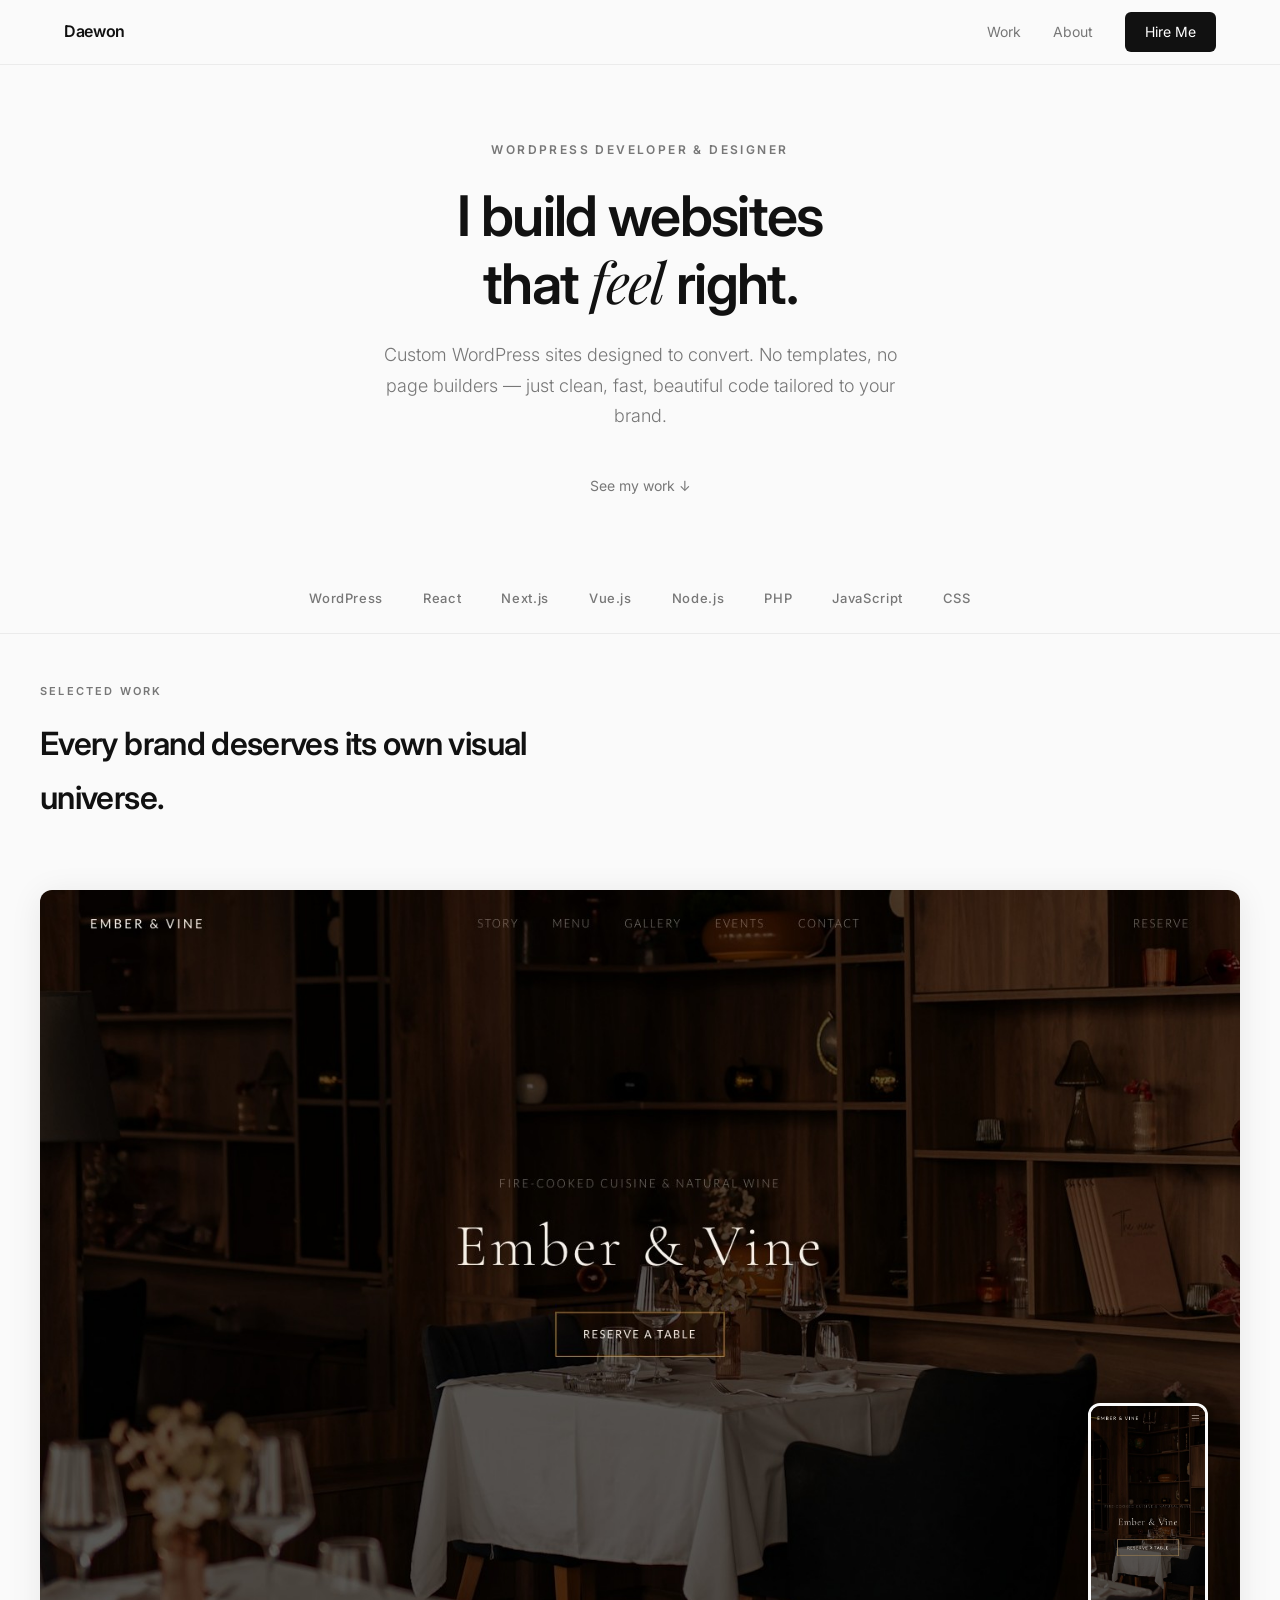
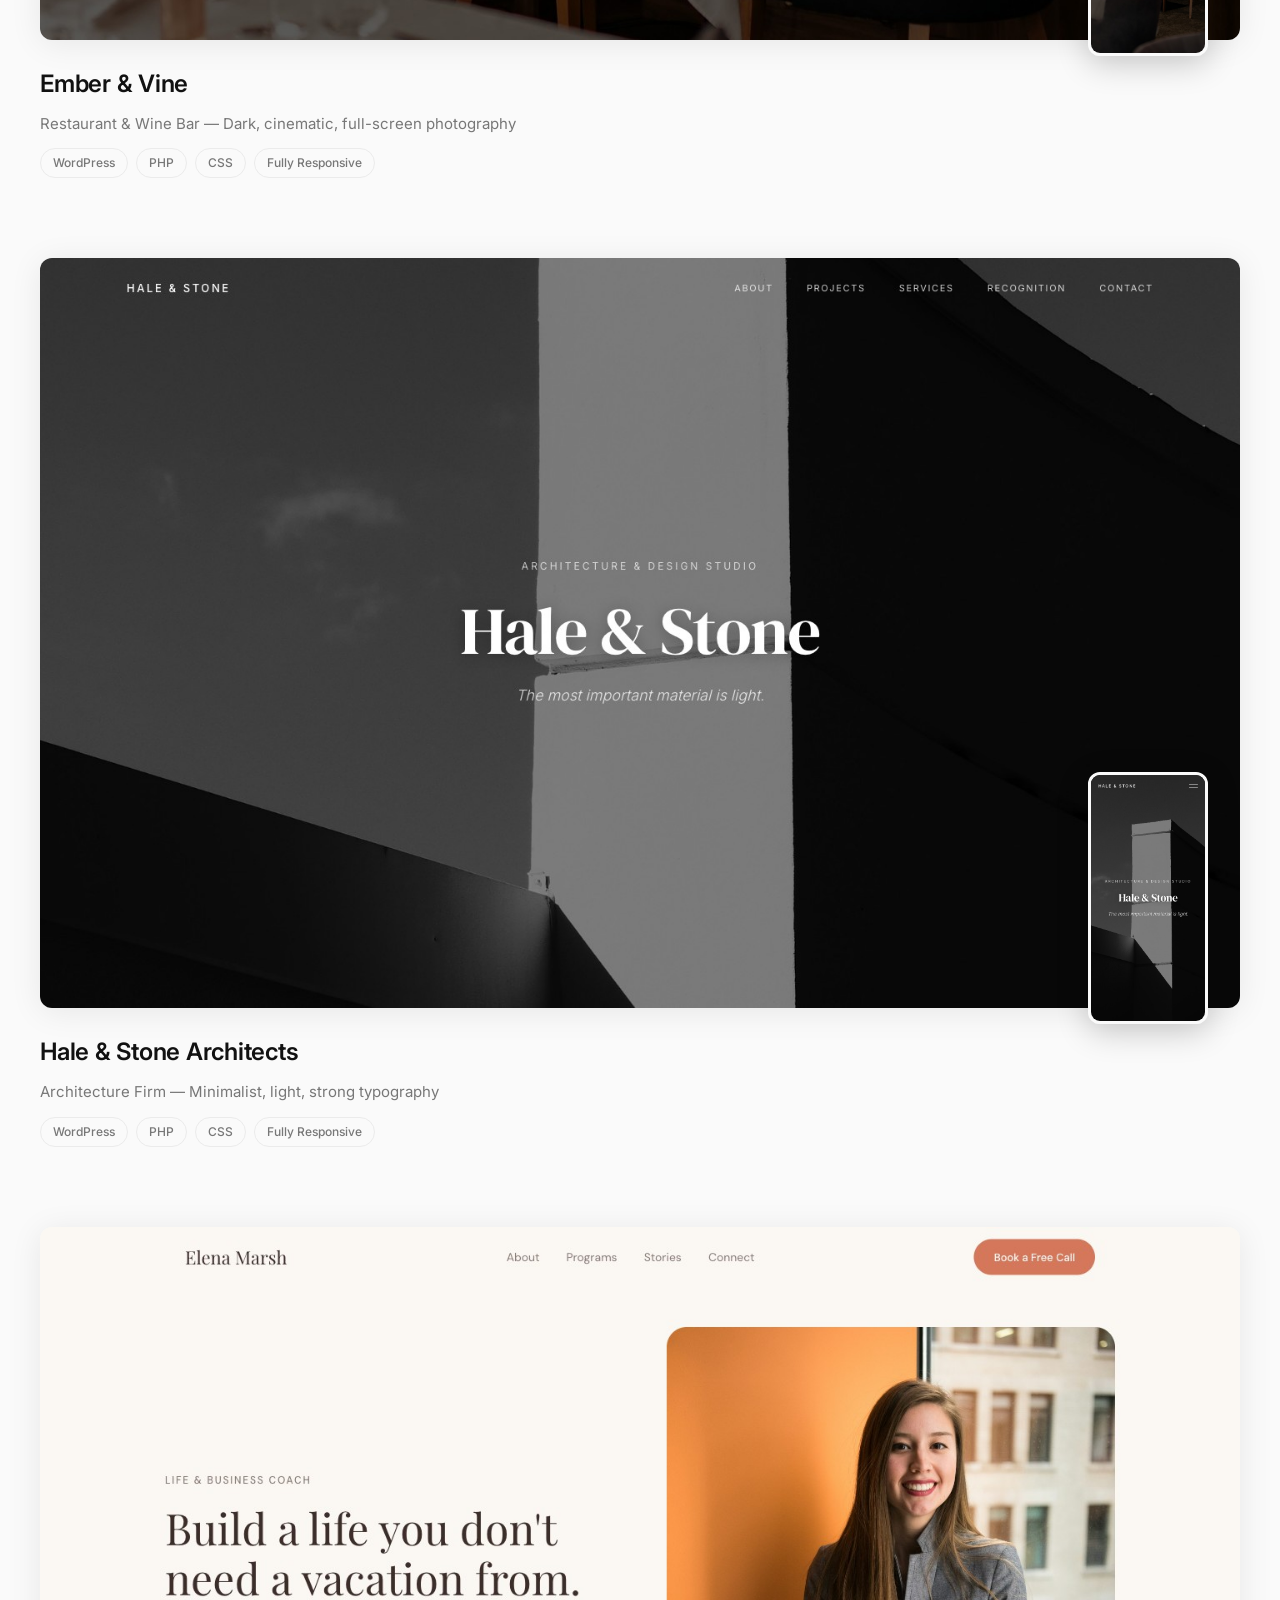
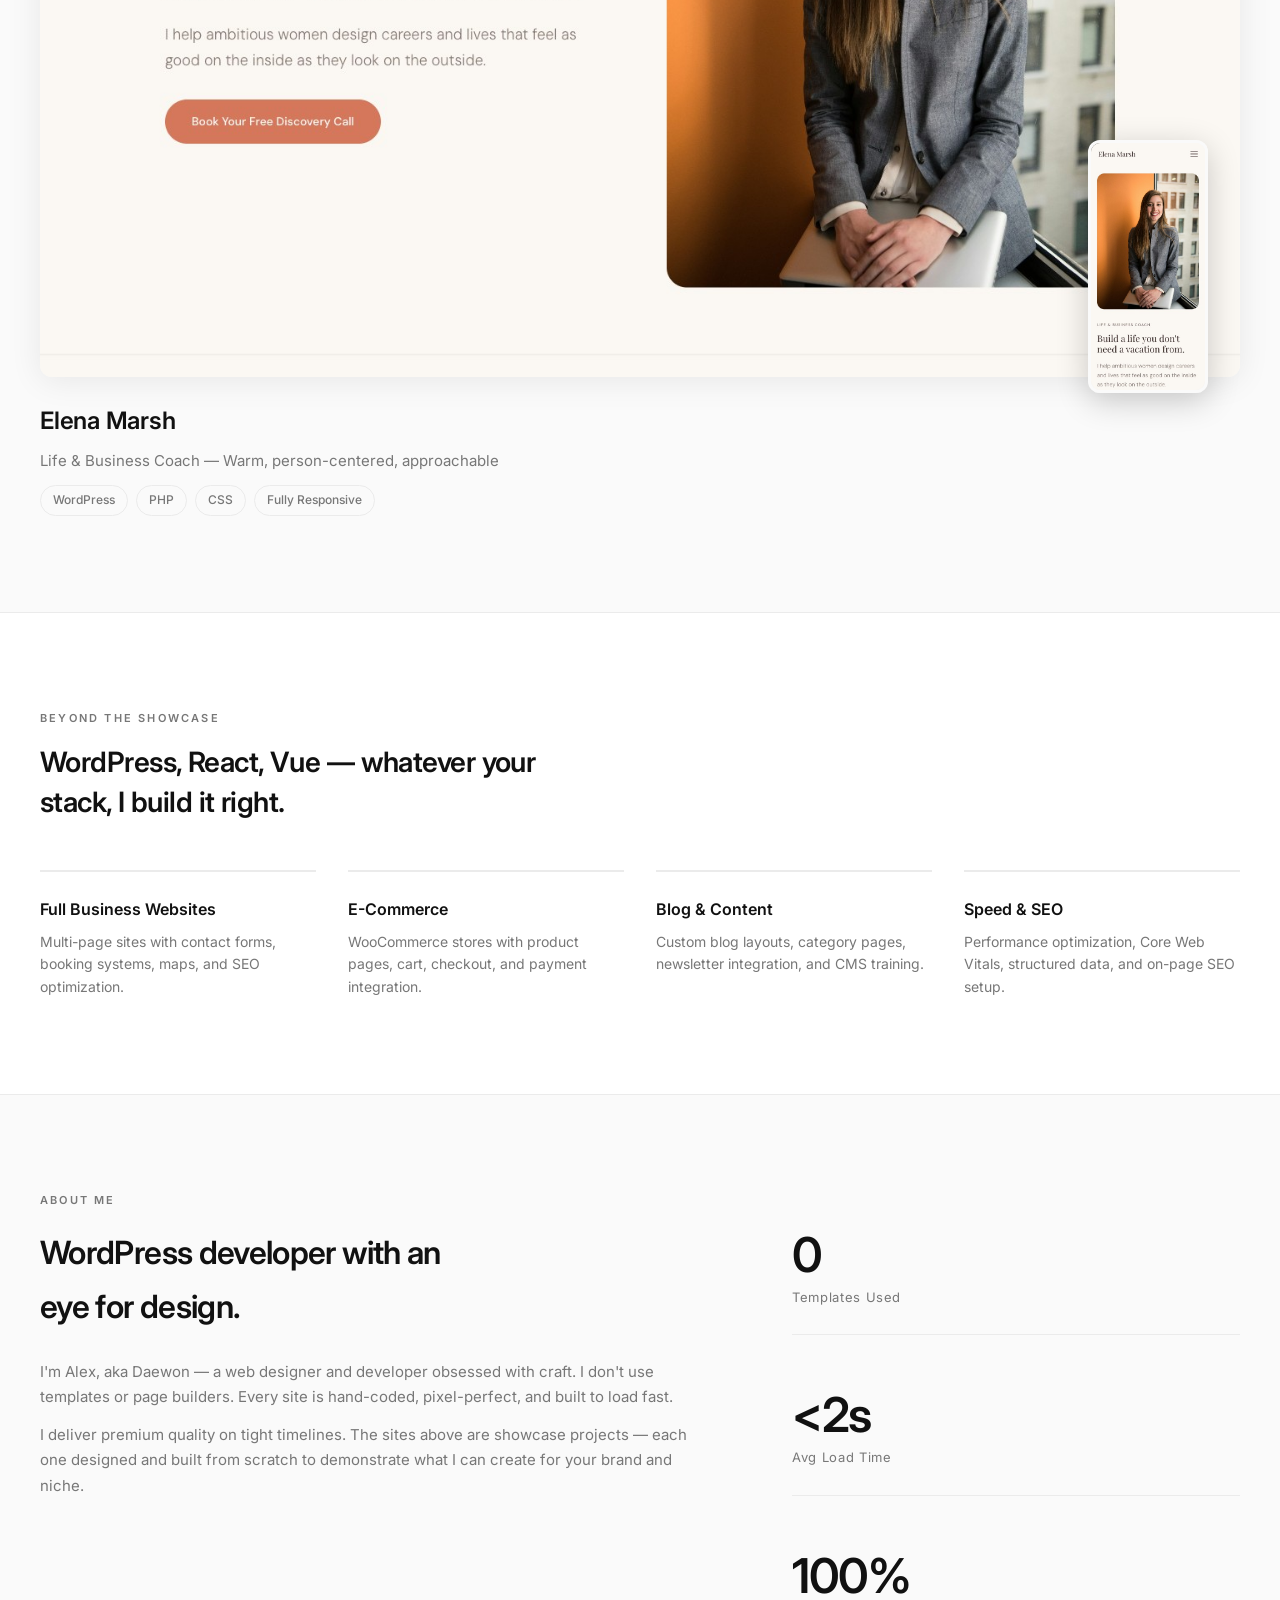
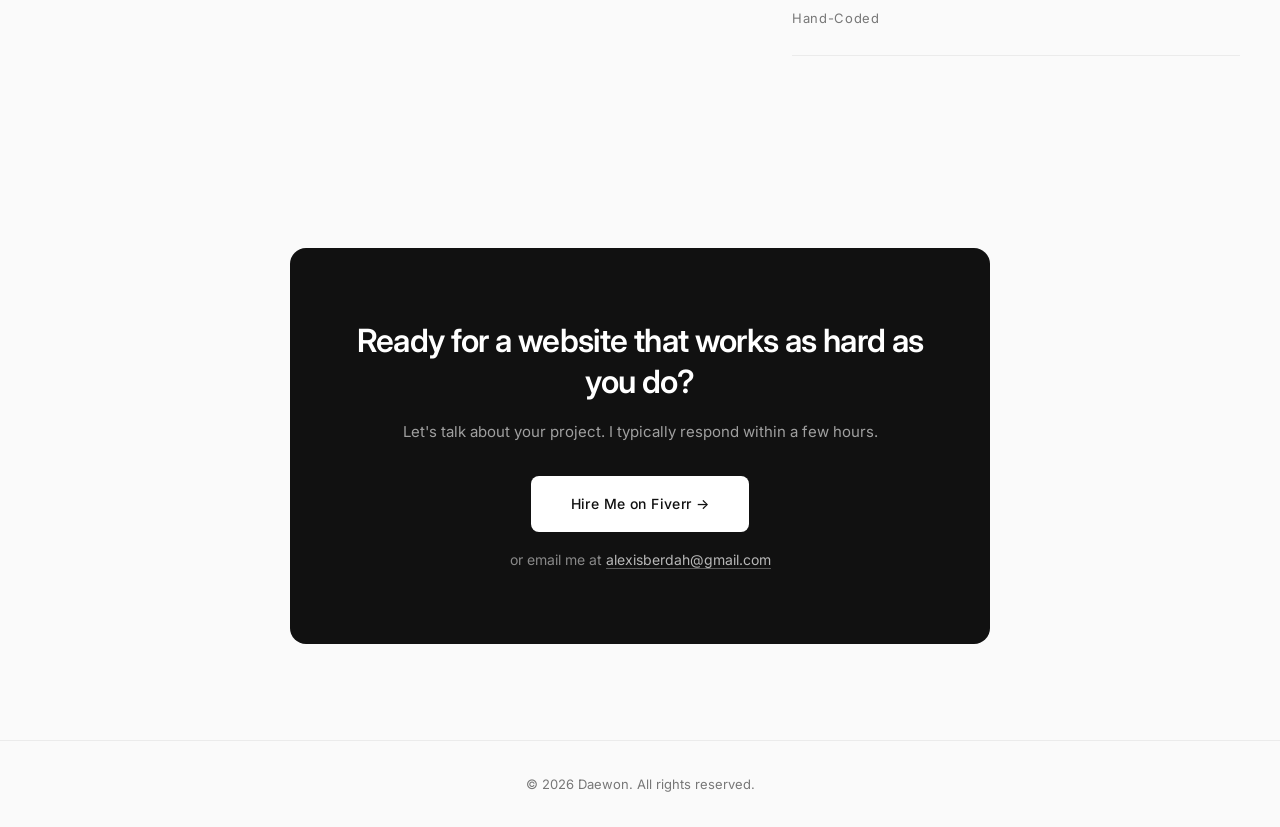
==== index.html @ e613df67 "feat: deploy portfolio with 3 showcase sites Portfolio hub + 3 static exports: - Ember & Vine (resta" ====
<!DOCTYPE html>
<html lang="en">
<head>
<meta charset="UTF-8">
<meta name="viewport" content="width=device-width, initial-scale=1.0">
<title>Daewon — WordPress Developer &amp; Designer</title>
<link rel="preconnect" href="https://fonts.googleapis.com">
<link href="https://fonts.googleapis.com/css2?family=Inter:wght@300;400;500;600&family=Playfair+Display:ital@0;1&display=swap" rel="stylesheet">
<link rel="stylesheet" href="assets/css/main.css">
</head>
<body>

<!-- Nav -->
<nav class="nav">
  <div class="nav__inner">
    <span class="nav__logo">Daewon</span>
    <div class="nav__links">
      <a href="#work" class="nav__link">Work</a>
      <a href="#about" class="nav__link">About</a>
      <a href="#hire" class="nav__link nav__link--cta">Hire Me</a>
    </div>
  </div>
</nav>

<!-- Hero -->
<section class="hero">
  <div class="hero__inner">
    <p class="hero__label reveal">WORDPRESS DEVELOPER &amp; DESIGNER</p>
    <h1 class="hero__title reveal">I build websites<br>that <em>feel</em> right.</h1>
    <p class="hero__subtitle reveal">Custom WordPress sites designed to convert. No templates, no page builders — just clean, fast, beautiful code tailored to your brand.</p>
    <a href="#work" class="hero__scroll reveal">See my work &darr;</a>
  </div>
</section>

<!-- Tech Stack -->
<section class="tech-bar">
  <div class="tech-bar__inner">
    <span class="tech-bar__item">WordPress</span>
    <span class="tech-bar__item">React</span>
    <span class="tech-bar__item">Next.js</span>
    <span class="tech-bar__item">Vue.js</span>
    <span class="tech-bar__item">Node.js</span>
    <span class="tech-bar__item">PHP</span>
    <span class="tech-bar__item">JavaScript</span>
    <span class="tech-bar__item">CSS</span>
  </div>
</section>

<!-- Work -->
<section class="work" id="work">
  <div class="work__inner">
    <p class="label reveal">SELECTED WORK</p>
    <h2 class="work__title reveal">Every brand deserves its own visual universe.</h2>

    <div class="projects">
      <a href="ember-vine/index.html" class="project reveal" target="_blank">
        <div class="project__screens">
          <div class="project__desktop">
            <img src="assets/images/preview-ember-vine.jpeg" alt="Ember & Vine — Desktop">
          </div>
          <div class="project__mobile">
            <img src="assets/images/mobile-ember-vine.jpeg" alt="Ember & Vine — Mobile">
          </div>
          <div class="project__overlay">
            <span class="project__view">View Site &rarr;</span>
          </div>
        </div>
        <div class="project__info">
          <h3 class="project__name">Ember &amp; Vine</h3>
          <p class="project__meta">Restaurant &amp; Wine Bar — Dark, cinematic, full-screen photography</p>
          <div class="project__tags">
            <span class="tag">WordPress</span>
            <span class="tag">PHP</span>
            <span class="tag">CSS</span>
            <span class="tag">Fully Responsive</span>
          </div>
        </div>
      </a>

      <a href="hale-stone/index.html" class="project reveal" target="_blank">
        <div class="project__screens">
          <div class="project__desktop">
            <img src="assets/images/preview-hale-stone.jpeg" alt="Hale & Stone — Desktop">
          </div>
          <div class="project__mobile">
            <img src="assets/images/mobile-hale-stone.jpeg" alt="Hale & Stone — Mobile">
          </div>
          <div class="project__overlay">
            <span class="project__view">View Site &rarr;</span>
          </div>
        </div>
        <div class="project__info">
          <h3 class="project__name">Hale &amp; Stone Architects</h3>
          <p class="project__meta">Architecture Firm — Minimalist, light, strong typography</p>
          <div class="project__tags">
            <span class="tag">WordPress</span>
            <span class="tag">PHP</span>
            <span class="tag">CSS</span>
            <span class="tag">Fully Responsive</span>
          </div>
        </div>
      </a>

      <a href="elena-marsh/index.html" class="project reveal" target="_blank">
        <div class="project__screens">
          <div class="project__desktop">
            <img src="assets/images/preview-elena-marsh.jpeg" alt="Elena Marsh — Desktop">
          </div>
          <div class="project__mobile">
            <img src="assets/images/mobile-elena-marsh.jpeg" alt="Elena Marsh — Mobile">
          </div>
          <div class="project__overlay">
            <span class="project__view">View Site &rarr;</span>
          </div>
        </div>
        <div class="project__info">
          <h3 class="project__name">Elena Marsh</h3>
          <p class="project__meta">Life &amp; Business Coach — Warm, person-centered, approachable</p>
          <div class="project__tags">
            <span class="tag">WordPress</span>
            <span class="tag">PHP</span>
            <span class="tag">CSS</span>
            <span class="tag">Fully Responsive</span>
          </div>
        </div>
      </a>
    </div>
  </div>
</section>

<!-- What I Can Build -->
<section class="capabilities">
  <div class="capabilities__inner">
    <p class="label reveal">BEYOND THE SHOWCASE</p>
    <h2 class="capabilities__title reveal">WordPress, React, Vue — whatever your stack, I build it right.</h2>
    <div class="capabilities__grid reveal">
      <div class="capability">
        <h3 class="capability__name">Full Business Websites</h3>
        <p class="capability__desc">Multi-page sites with contact forms, booking systems, maps, and SEO optimization.</p>
      </div>
      <div class="capability">
        <h3 class="capability__name">E-Commerce</h3>
        <p class="capability__desc">WooCommerce stores with product pages, cart, checkout, and payment integration.</p>
      </div>
      <div class="capability">
        <h3 class="capability__name">Blog &amp; Content</h3>
        <p class="capability__desc">Custom blog layouts, category pages, newsletter integration, and CMS training.</p>
      </div>
      <div class="capability">
        <h3 class="capability__name">Speed &amp; SEO</h3>
        <p class="capability__desc">Performance optimization, Core Web Vitals, structured data, and on-page SEO setup.</p>
      </div>
    </div>
  </div>
</section>

<!-- About -->
<section class="about" id="about">
  <div class="about__inner">
    <div class="about__text">
      <p class="label reveal">ABOUT ME</p>
      <h2 class="about__title reveal">WordPress developer with an eye for design.</h2>
      <p class="about__body reveal">I'm Alex, aka Daewon — a web designer and developer obsessed with craft. I don't use templates or page builders. Every site is hand-coded, pixel-perfect, and built to load fast.</p>
      <p class="about__body reveal">I deliver premium quality on tight timelines. The sites above are showcase projects — each one designed and built from scratch to demonstrate what I can create for your brand and niche.</p>
    </div>
    <div class="about__stats reveal">
      <div class="stat">
        <span class="stat__number">0</span>
        <span class="stat__label">Templates Used</span>
      </div>
      <div class="stat">
        <span class="stat__number">&lt;2s</span>
        <span class="stat__label">Avg Load Time</span>
      </div>
      <div class="stat">
        <span class="stat__number">100%</span>
        <span class="stat__label">Hand-Coded</span>
      </div>
    </div>
  </div>
</section>

<!-- Hire -->
<section class="hire" id="hire">
  <div class="hire__inner reveal">
    <h2 class="hire__title">Ready for a website that works as hard as you do?</h2>
    <p class="hire__text">Let's talk about your project. I typically respond within a few hours.</p>
    <a href="https://www.fiverr.com/daewon6" class="btn" target="_blank" rel="noopener">Hire Me on Fiverr &rarr;</a>
    <p class="hire__email">or email me at <a href="mailto:alexisberdah@gmail.com">alexisberdah@gmail.com</a></p>
  </div>
</section>

<!-- Footer -->
<footer class="footer">
  <p>&copy; 2026 Daewon. All rights reserved.</p>
</footer>

<script>
// Scroll reveal
const reveals = document.querySelectorAll('.reveal');
const observer = new IntersectionObserver((entries) => {
  entries.forEach(entry => {
    if (entry.isIntersecting) {
      entry.target.classList.add('visible');
      observer.unobserve(entry.target);
    }
  });
}, { threshold: 0.05, rootMargin: '0px 0px -50px 0px' });
reveals.forEach(el => observer.observe(el));

// Smooth scroll
document.querySelectorAll('a[href^="#"]').forEach(anchor => {
  anchor.addEventListener('click', (e) => {
    const target = document.querySelector(anchor.getAttribute('href'));
    if (target) { e.preventDefault(); target.scrollIntoView({ behavior: 'smooth' }); }
  });
});
</script>
</body>
</html>
---- assets/css/main.css ----
/* Portfolio Hub — Alex B. */

:root {
  --color-bg: #FAFAFA;
  --color-surface: #FFFFFF;
  --color-text: #111111;
  --color-muted: #777777;
  --color-accent: #2D5BFF;
  --color-border: #EBEBEB;
  --font-body: 'Inter', -apple-system, sans-serif;
  --font-display: 'Playfair Display', serif;
}

*, *::before, *::after { margin: 0; padding: 0; box-sizing: border-box; }
html { scroll-behavior: smooth; }

body {
  font-family: var(--font-body);
  color: var(--color-text);
  background: var(--color-bg);
  font-weight: 400;
  font-size: 16px;
  line-height: 1.7;
  -webkit-font-smoothing: antialiased;
}

img { display: block; width: 100%; height: auto; }
a { color: inherit; text-decoration: none; }

.label {
  font-size: 11px;
  font-weight: 600;
  letter-spacing: 0.2em;
  text-transform: uppercase;
  color: var(--color-muted);
  margin-bottom: 16px;
}

/* Reveal */
.reveal {
  opacity: 0;
  transform: translateY(20px);
  transition: opacity 0.6s ease-out, transform 0.6s ease-out;
}
.reveal.visible { opacity: 1; transform: translateY(0); }

/* Button */
.btn {
  display: inline-block;
  padding: 16px 40px;
  background: var(--color-text);
  color: #fff;
  font-size: 14px;
  font-weight: 500;
  letter-spacing: 0.03em;
  border-radius: 8px;
  transition: all 0.3s;
}
.btn:hover {
  background: var(--color-accent);
  transform: translateY(-2px);
  box-shadow: 0 8px 24px rgba(45, 91, 255, 0.25);
}

/* Tags */
.tag {
  display: inline-block;
  padding: 4px 12px;
  font-size: 12px;
  font-weight: 500;
  color: var(--color-muted);
  background: var(--color-bg);
  border-radius: 100px;
  border: 1px solid var(--color-border);
}

/* ── Nav ── */
.nav {
  position: fixed;
  top: 0;
  left: 0;
  width: 100%;
  z-index: 100;
  background: rgba(250, 250, 250, 0.9);
  backdrop-filter: blur(12px);
  border-bottom: 1px solid var(--color-border);
}
.nav__inner {
  max-width: 1200px;
  margin: 0 auto;
  padding: 0 24px;
  height: 64px;
  display: flex;
  align-items: center;
  justify-content: space-between;
}
.nav__logo {
  font-weight: 600;
  font-size: 16px;
  letter-spacing: -0.02em;
}
.nav__links { display: flex; align-items: center; gap: 32px; }
.nav__link {
  font-size: 14px;
  color: var(--color-muted);
  transition: color 0.3s;
}
.nav__link:hover { color: var(--color-text); }
.nav__link--cta {
  padding: 8px 20px;
  background: var(--color-text);
  color: #fff;
  border-radius: 6px;
  transition: background 0.3s;
}
.nav__link--cta:hover { background: var(--color-accent); color: #fff; }

/* ── Hero ── */
.hero {
  padding: 140px 24px 64px;
  text-align: center;
}
.hero__inner {
  max-width: 720px;
  margin: 0 auto;
}
.hero__label {
  font-size: 12px;
  font-weight: 600;
  letter-spacing: 0.2em;
  color: var(--color-muted);
  margin-bottom: 24px;
}
.hero__title {
  font-family: var(--font-body);
  font-size: 56px;
  font-weight: 600;
  line-height: 1.15;
  letter-spacing: -0.03em;
  margin-bottom: 24px;
}
.hero__title em {
  font-family: var(--font-display);
  font-style: italic;
  font-weight: 400;
}
.hero__subtitle {
  font-size: 18px;
  font-weight: 300;
  color: var(--color-muted);
  line-height: 1.7;
  max-width: 540px;
  margin: 0 auto 40px;
}
.hero__scroll {
  font-size: 14px;
  color: var(--color-muted);
  transition: color 0.3s;
}
.hero__scroll:hover { color: var(--color-text); }

/* ── Tech Bar ── */
.tech-bar {
  padding: 24px;
  border-bottom: 1px solid var(--color-border);
}
.tech-bar__inner {
  max-width: 1200px;
  margin: 0 auto;
  display: flex;
  justify-content: center;
  align-items: center;
  gap: 40px;
  flex-wrap: wrap;
}
.tech-bar__item {
  font-size: 13px;
  font-weight: 500;
  letter-spacing: 0.05em;
  color: var(--color-muted);
}

/* ── Work ── */
.work {
  padding: 48px 24px 96px;
}
.work__inner {
  max-width: 1200px;
  margin: 0 auto;
}
.work__title {
  font-size: 32px;
  font-weight: 600;
  letter-spacing: -0.02em;
  margin-bottom: 64px;
  max-width: 500px;
}

.projects {
  display: flex;
  flex-direction: column;
  gap: 80px;
}

.project {
  display: block;
}
.project__screens {
  position: relative;
  margin-bottom: 24px;
  transition: transform 0.4s;
}
.project:hover .project__screens {
  transform: translateY(-4px);
}
.project__desktop {
  border-radius: 12px;
  overflow: hidden;
  box-shadow: 0 4px 32px rgba(0, 0, 0, 0.08);
  transition: box-shadow 0.4s;
}
.project:hover .project__desktop {
  box-shadow: 0 16px 48px rgba(0, 0, 0, 0.15);
}
.project__mobile {
  position: absolute;
  bottom: -16px;
  right: 32px;
  width: 120px;
  border-radius: 12px;
  overflow: hidden;
  box-shadow: 0 8px 32px rgba(0, 0, 0, 0.2);
  border: 3px solid var(--color-bg);
  transition: transform 0.4s;
}
.project:hover .project__mobile {
  transform: translateY(-4px);
}
.project__overlay {
  position: absolute;
  inset: 0;
  border-radius: 12px;
  background: rgba(0, 0, 0, 0);
  display: flex;
  align-items: center;
  justify-content: center;
  transition: background 0.4s;
  z-index: 1;
}
.project:hover .project__overlay {
  background: rgba(0, 0, 0, 0.3);
}
.project__view {
  color: #fff;
  font-size: 15px;
  font-weight: 500;
  letter-spacing: 0.02em;
  opacity: 0;
  transform: translateY(8px);
  transition: opacity 0.3s, transform 0.3s;
}
.project:hover .project__view {
  opacity: 1;
  transform: translateY(0);
}
.project__name {
  font-size: 24px;
  font-weight: 600;
  letter-spacing: -0.01em;
  margin-bottom: 6px;
}
.project__meta {
  font-size: 15px;
  color: var(--color-muted);
  margin-bottom: 12px;
}
.project__tags { display: flex; gap: 8px; flex-wrap: wrap; }

/* ── Capabilities ── */
.capabilities {
  padding: 96px 24px;
  background: var(--color-surface);
  border-top: 1px solid var(--color-border);
}
.capabilities__inner {
  max-width: 1200px;
  margin: 0 auto;
}
.capabilities__title {
  font-size: 28px;
  font-weight: 600;
  letter-spacing: -0.02em;
  margin-bottom: 48px;
  max-width: 560px;
  line-height: 1.4;
}
.capabilities__grid {
  display: grid;
  grid-template-columns: repeat(4, 1fr);
  gap: 32px;
}
.capability {
  padding-top: 24px;
  border-top: 2px solid var(--color-border);
}
.capability__name {
  font-size: 16px;
  font-weight: 600;
  margin-bottom: 8px;
}
.capability__desc {
  font-size: 14px;
  color: var(--color-muted);
  line-height: 1.6;
}

/* ── About ── */
.about {
  padding: 96px 24px;
  border-top: 1px solid var(--color-border);
}
.about__inner {
  max-width: 1200px;
  margin: 0 auto;
  display: grid;
  grid-template-columns: 1.5fr 1fr;
  gap: 80px;
  align-items: start;
}
.about__title {
  font-size: 32px;
  font-weight: 600;
  letter-spacing: -0.02em;
  margin-bottom: 24px;
  max-width: 440px;
}
.about__body {
  color: var(--color-muted);
  margin-bottom: 12px;
  font-size: 15px;
}
.about__stats {
  display: flex;
  flex-direction: column;
  gap: 32px;
  padding-top: 16px;
}
.stat {
  padding: 24px 0;
  border-bottom: 1px solid var(--color-border);
}
.stat__number {
  display: block;
  font-size: 48px;
  font-weight: 600;
  letter-spacing: -0.03em;
  line-height: 1;
  margin-bottom: 4px;
}
.stat__label {
  font-size: 13px;
  color: var(--color-muted);
  letter-spacing: 0.05em;
}

/* ── Hire ── */
.hire {
  padding: 96px 24px;
}
.hire__inner {
  max-width: 700px;
  margin: 0 auto;
  text-align: center;
  background: var(--color-text);
  color: #fff;
  border-radius: 16px;
  padding: 72px 48px;
}
.hire__title {
  font-size: 32px;
  font-weight: 600;
  letter-spacing: -0.02em;
  margin-bottom: 16px;
  line-height: 1.3;
}
.hire__text {
  color: rgba(255, 255, 255, 0.6);
  margin-bottom: 32px;
  font-size: 15px;
}
.hire .btn {
  background: #fff;
  color: var(--color-text);
}
.hire .btn:hover {
  background: var(--color-accent);
  color: #fff;
}
.hire__email {
  margin-top: 16px;
  font-size: 14px;
  color: rgba(255, 255, 255, 0.5);
}
.hire__email a {
  color: rgba(255, 255, 255, 0.7);
  border-bottom: 1px solid rgba(255, 255, 255, 0.3);
  transition: color 0.3s;
}
.hire__email a:hover { color: #fff; }

.about__stack strong {
  color: var(--color-text);
  font-weight: 600;
}

/* ── Footer ── */
.footer {
  padding: 32px 24px;
  text-align: center;
  font-size: 13px;
  color: var(--color-muted);
  border-top: 1px solid var(--color-border);
}

/* ── Responsive ── */
@media (max-width: 768px) {
  .hero { padding: 140px 20px 80px; }
  .hero__title { font-size: 36px; }
  .hero__subtitle { font-size: 16px; }

  .tech-bar__inner { gap: 20px; }
  .tech-bar__item { font-size: 12px; }

  .work { padding: 64px 20px; }
  .work__title { font-size: 24px; margin-bottom: 40px; }
  .projects { gap: 48px; }
  .project__mobile { width: 80px; right: 16px; bottom: -12px; }

  .capabilities { padding: 64px 20px; }
  .capabilities__title { font-size: 22px; }
  .capabilities__grid { grid-template-columns: 1fr 1fr; gap: 24px; }

  .about { padding: 64px 20px; }
  .about__inner { grid-template-columns: 1fr; gap: 48px; }
  .about__title { font-size: 24px; }
  .about__stats { flex-direction: row; gap: 24px; }
  .stat { border-bottom: none; border-right: 1px solid var(--color-border); padding: 0 24px 0 0; }
  .stat:last-child { border-right: none; }
  .stat__number { font-size: 36px; }

  .hire { padding: 64px 20px; }
  .hire__inner { padding: 48px 24px; }
  .hire__title { font-size: 24px; }
}

@media (max-width: 480px) {
  .hero__title { font-size: 30px; }
  .about__stats { flex-direction: column; }
  .stat { border-right: none; border-bottom: 1px solid var(--color-border); padding: 16px 0; }
}
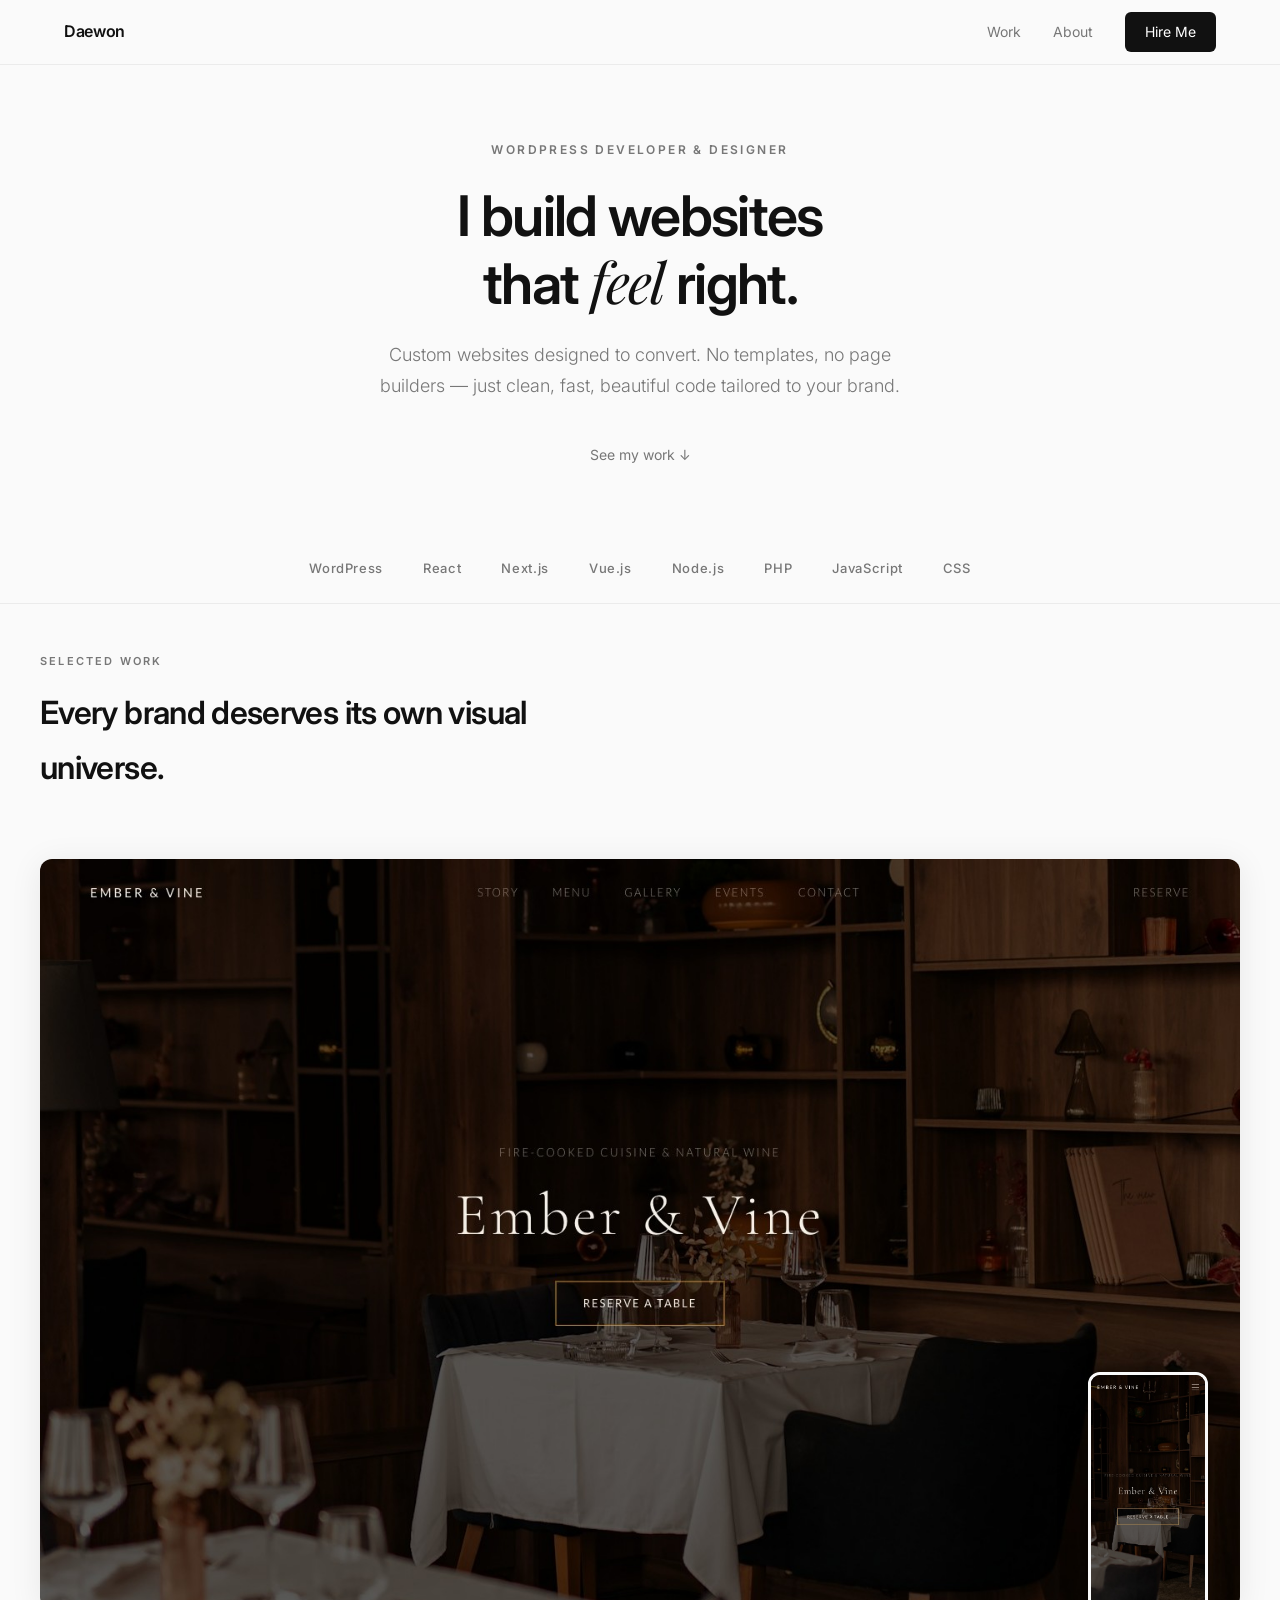
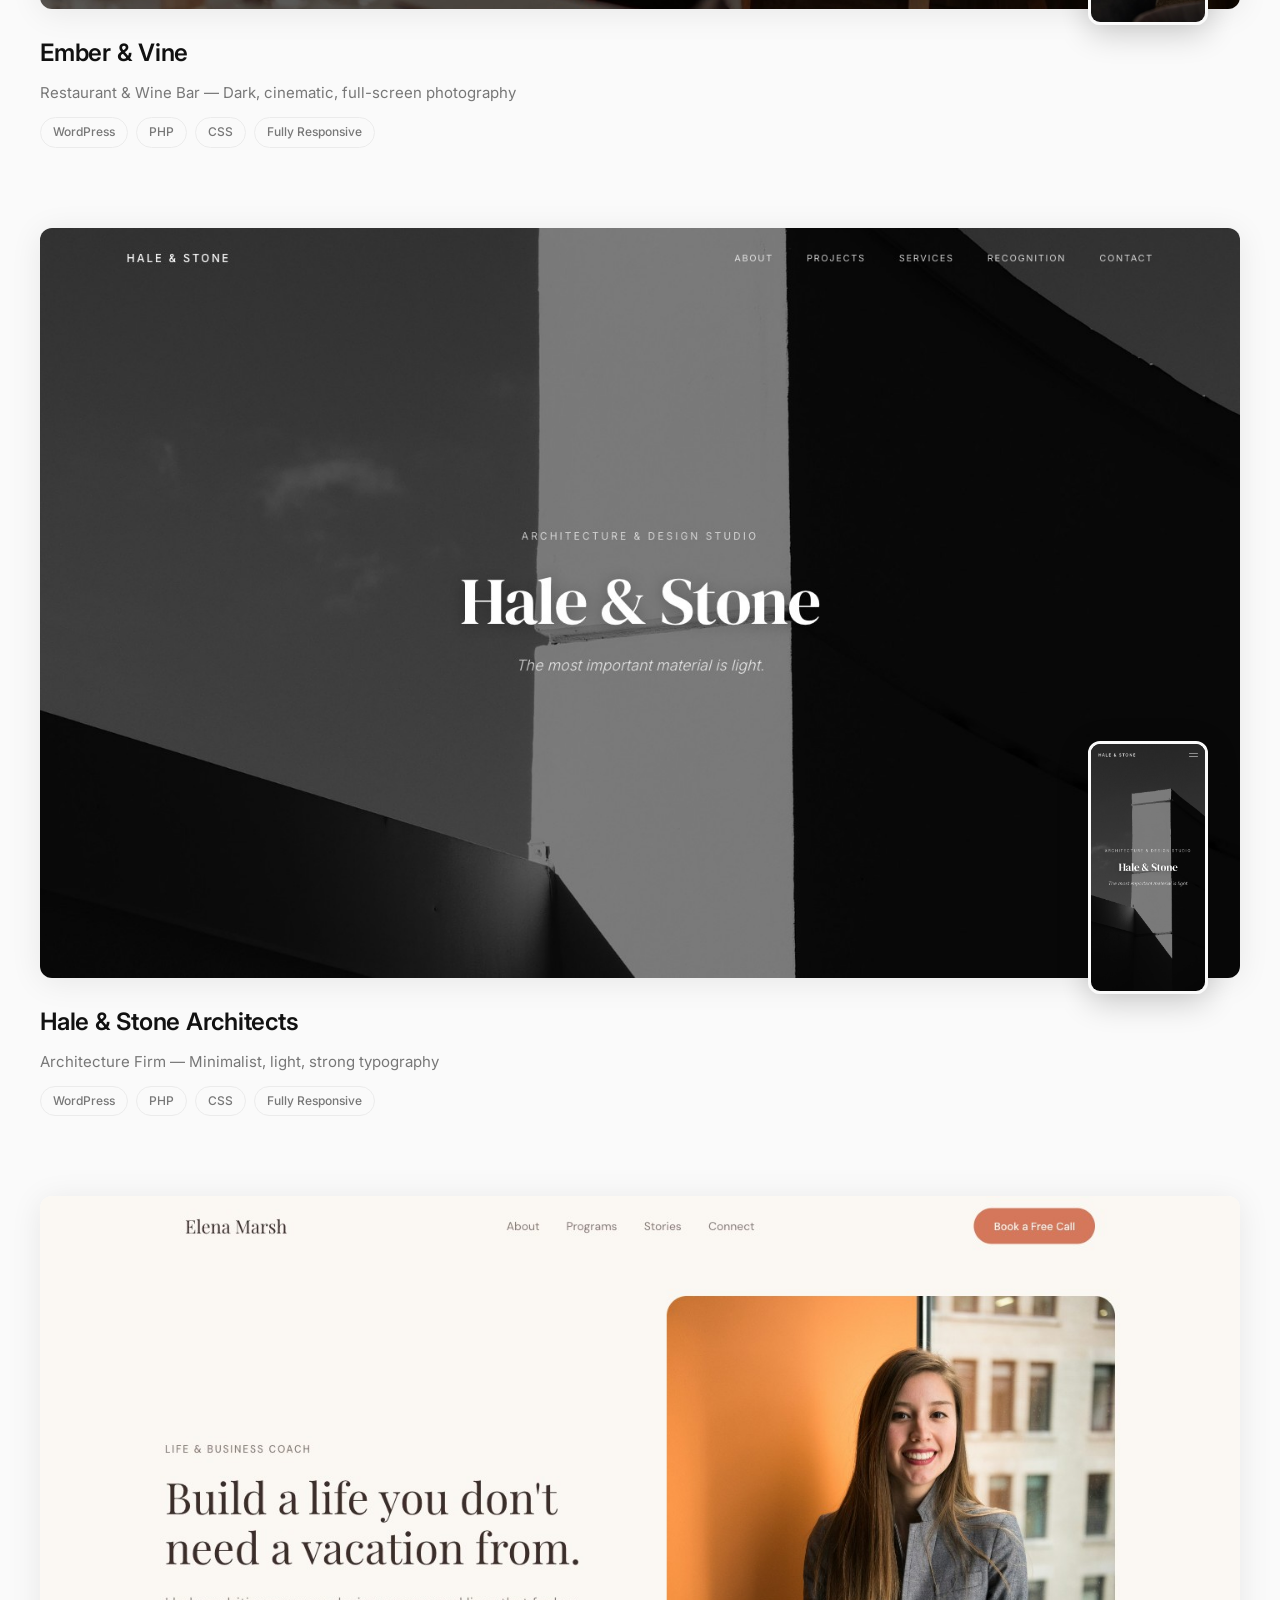
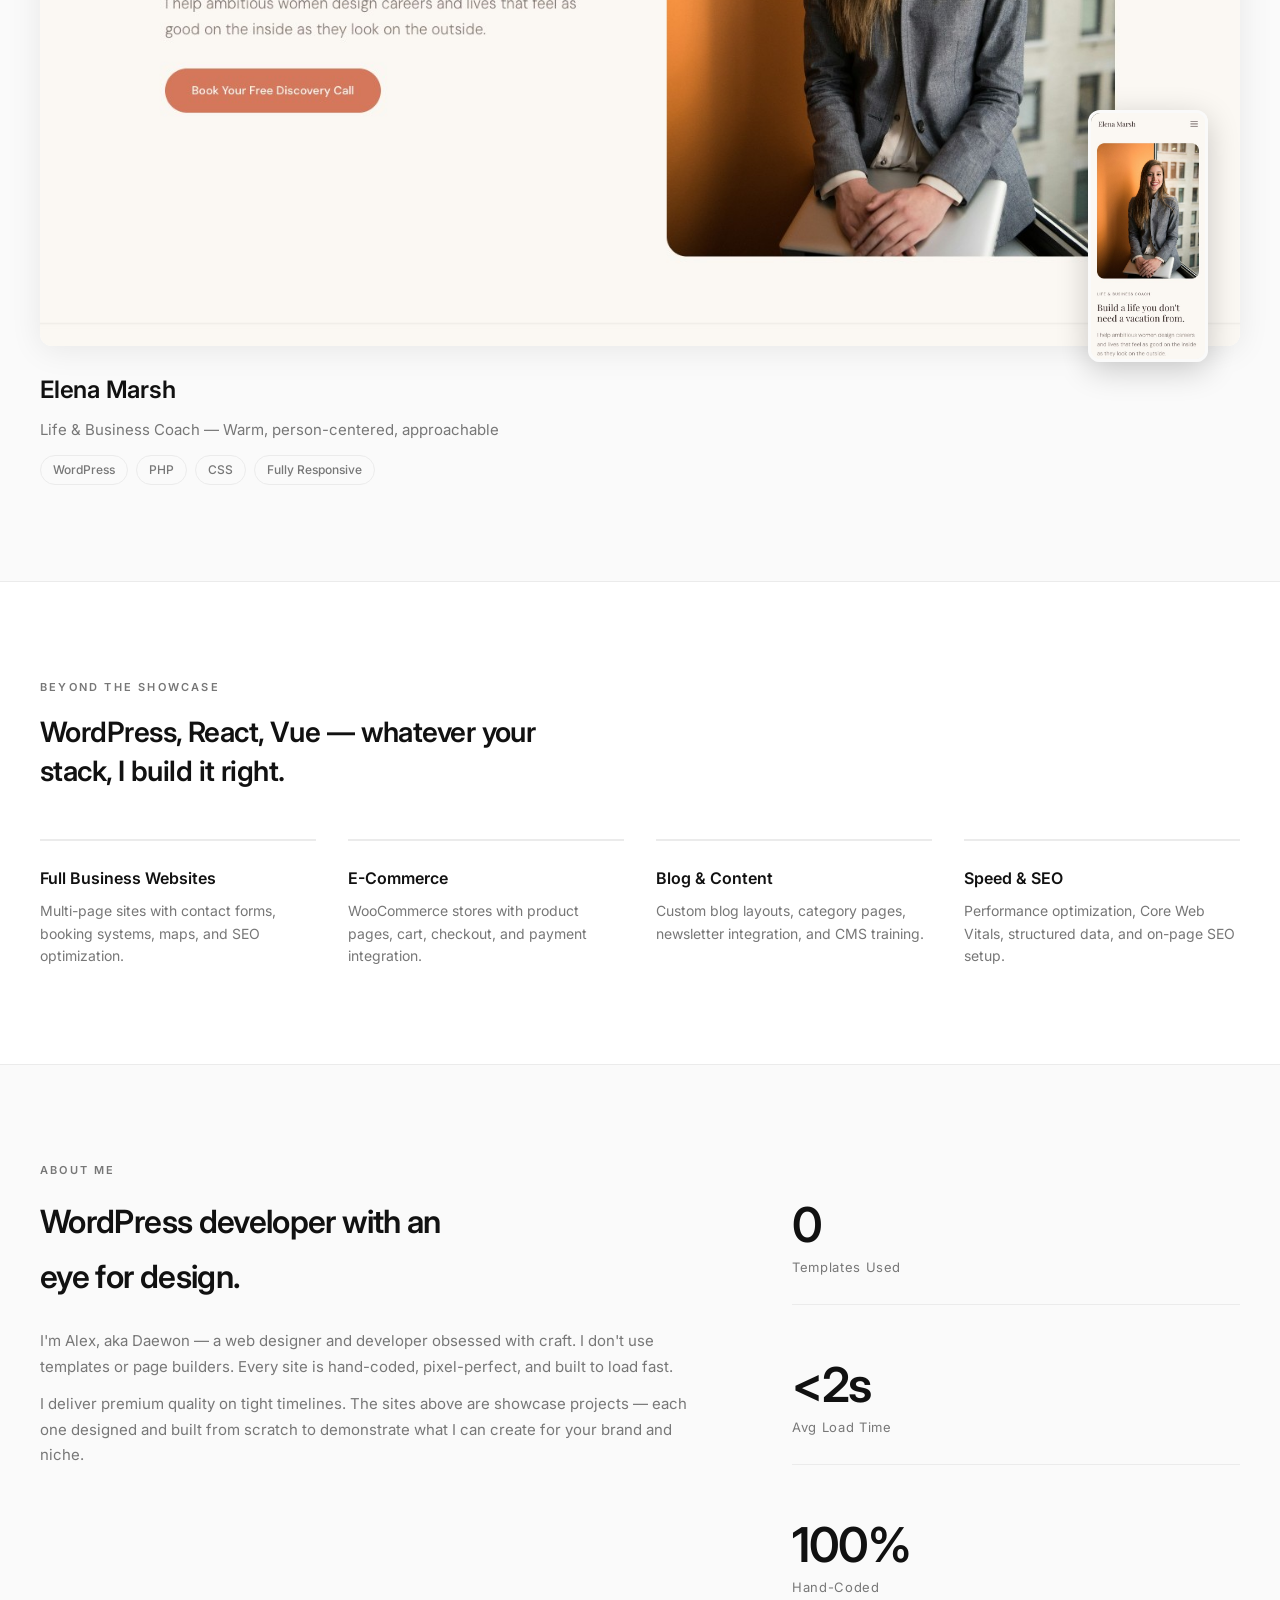
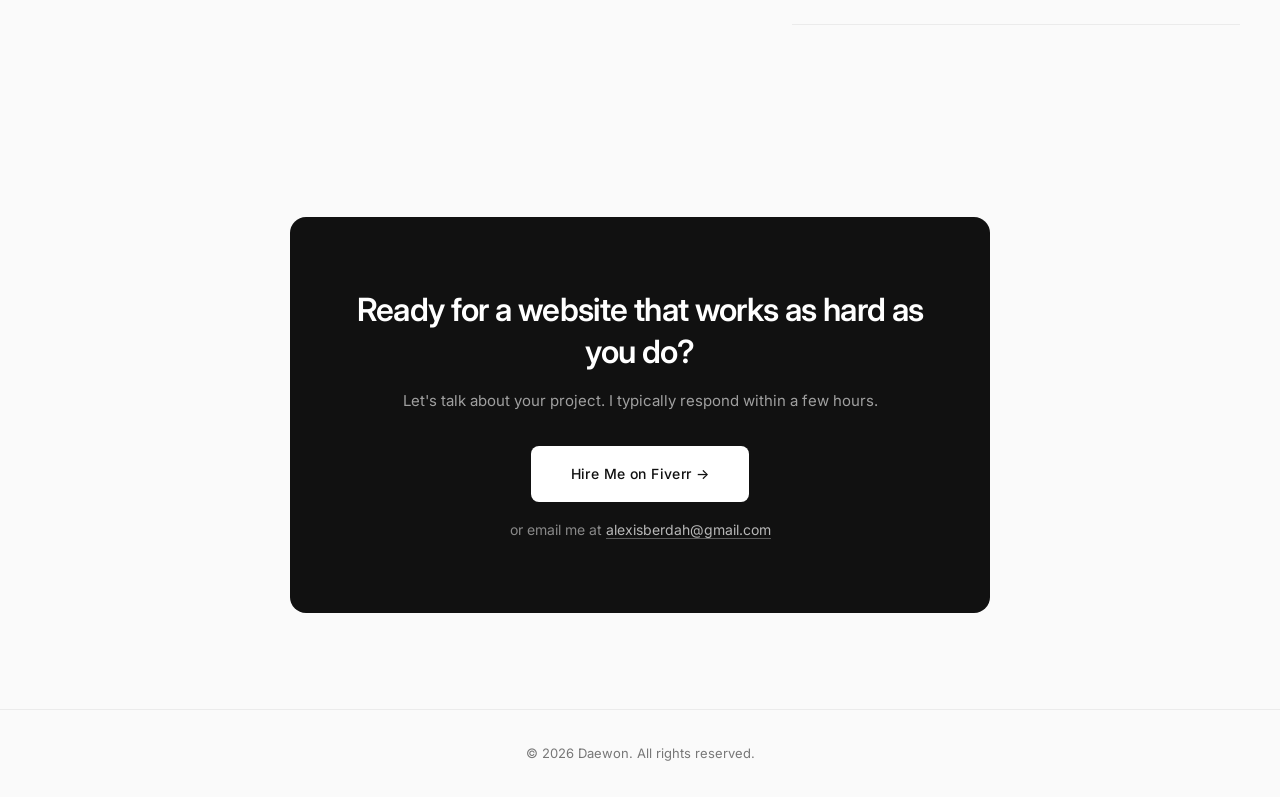
==== commit adcd74cb: "fix: broaden hero copy + GPU-accelerated scroll animations - Hero subtitle: "Custom websites" instea" ====
--- a/index.html
+++ b/index.html
@@ -27,7 +27,7 @@
   <div class="hero__inner">
     <p class="hero__label reveal">WORDPRESS DEVELOPER &amp; DESIGNER</p>
     <h1 class="hero__title reveal">I build websites<br>that <em>feel</em> right.</h1>
-    <p class="hero__subtitle reveal">Custom WordPress sites designed to convert. No templates, no page builders — just clean, fast, beautiful code tailored to your brand.</p>
+    <p class="hero__subtitle reveal">Custom websites designed to convert. No templates, no page builders — just clean, fast, beautiful code tailored to your brand.</p>
     <a href="#work" class="hero__scroll reveal">See my work &darr;</a>
   </div>
 </section>
--- a/assets/css/main.css
+++ b/assets/css/main.css
@@ -12,7 +12,7 @@
 }
 
 *, *::before, *::after { margin: 0; padding: 0; box-sizing: border-box; }
-html { scroll-behavior: smooth; }
+html { scroll-behavior: auto; }
 
 body {
   font-family: var(--font-body);
@@ -39,10 +39,15 @@
 /* Reveal */
 .reveal {
   opacity: 0;
-  transform: translateY(20px);
+  transform: translate3d(0, 20px, 0);
   transition: opacity 0.6s ease-out, transform 0.6s ease-out;
-}
-.reveal.visible { opacity: 1; transform: translateY(0); }
+  will-change: opacity, transform;
+}
+.reveal.visible {
+  opacity: 1;
+  transform: translate3d(0, 0, 0);
+  will-change: auto;
+}
 
 /* Button */
 .btn {
